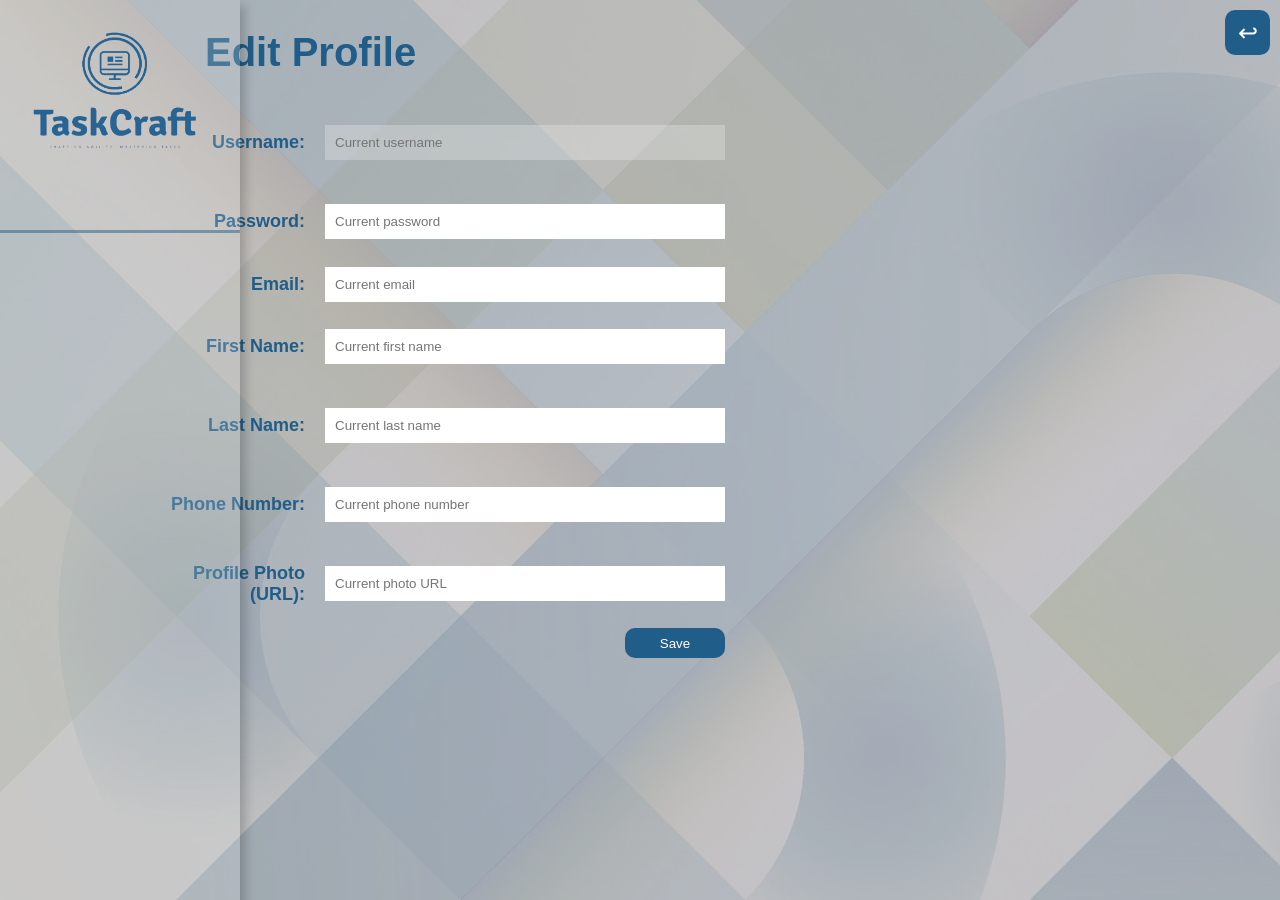
==== FrontEnd/editProfilePage.html @ 683d57b4 "pagina alterar perfil" ====
<!DOCTYPE html>
<html lang="en">
  <head>
    <title>TaskCraft - Edit Profile</title>
    <link rel="icon" href="resources/Logos/tab_logo.png" />
    <link rel="stylesheet" href="style.css" />
  </head>
  <body>
    <aside>
      <img id="logo" src="resources/Logos/logo.png" alt="Logo" />
    </aside>
    <button id="goBackButton">↩</button>
    <div class="profile-content" id="editProfileForm">
      <h2 id="editProfileTitle">Edit Profile</h2>
      <div id="formContainer">
        <form method="post">
          <div class="input-group">
            <label for="username">Username:</label>
            <input
              type="text"
              id="usernameInput"
              name="username"
              placeholder="Current username"
              disabled
            />
          </div>

          <div class="input-group">
            <label for="password">Password:</label>
            <input
              type="password"
              id="passwordInput"
              name="password"
              placeholder="Current password"
            />
          </div>

          <div class="input-group">
            <label for="email">Email:</label>
            <input
              type="email"
              id="emailInput"
              name="email"
              placeholder="Current email"
            />
          </div>

          <div class="input-group">
            <label for="firstName">First Name:</label>
            <input
              type="text"
              id="firstNameInput"
              name="firstName"
              placeholder="Current first name"
            />
          </div>

          <div class="input-group">
            <label for="lastName">Last Name:</label>
            <input
              type="text"
              id="lastNameInput"
              name="lastName"
              placeholder="Current last name"
            />
          </div>

          <div class="input-group">
            <label for="phoneNumber">Phone Number:</label>
            <input
              type="text"
              id="phoneNumberInput"
              name="phoneNumber"
              placeholder="Current phone number"
            />
          </div>

          <div class="input-group">
            <label for="photo">Profile Photo (URL):</label>
            <input
              type="text"
              id="photoInput"
              name="photo"
              placeholder="Current photo URL"
            />
          </div>

          <button type="submit">Save</button>
        </form>
      </div>
    </div>
    <script src="editProfilescript.js"></script>
  </body>
</html>
---- FrontEnd/style.css ----
body {
  background-image: url("resources/Backgrounds/background1.jpg"); /* Define a imagem de fundo */
  background-size: cover; /* Ajusta o tamanho da imagem de fundo para cobrir completamente a página */
  overflow: hidden; /*impede que apareça o scroll, mantendo o conteúdo dentro dos limites visíveis.*/
  position: relative;
  font-family: "Arial", sans-serif;
  display: flex;
  justify-content: center;
  align-items: flex-start;
  height: 100vh;
  margin: 0;
}
/* escurece a imagem de fundo */
body::before {
  content: "";
  position: absolute;
  top: 0;
  left: 0;
  width: 100%;
  height: 100%;
  background: rgba(206, 200, 200, 0.5);
  z-index: -1;
}
/*escurece a imagem de fundo quando um modal é aberto*/
body.modal-open::before {
  content: "";
  position: fixed;
  top: 0;
  right: 0;
  bottom: 0;
  left: 0;
  background-color: rgba(0, 0, 0, 0.5);
  z-index: 2;
}

.center-content {
  display: flex;
  flex-direction: column;
  justify-content: center;
  align-items: center;
}

#modalOverlay2 {
  display: none; 
  position: fixed; 
  z-index: 3; 
  left: 0;
  top: 0;
  width: 100%; 
  height: 100%; 
  overflow: auto; 
  background-color: rgba(0, 0, 0, 0.5); 
}
/* Imagem do Logo que aparece na tela de login */
#logoIni {
  width: 70%; /* Define o tamanho */
  display: block; /*para centrar a imagem*/
  margin: auto; /* Centraliza o logo horizontalmente usando margens automáticas */
  filter: brightness(70%); /*reduz a intensidade do brilho para 70% */
  margin-top: 2%;
}
/* Imagem do Logo no aside (canto superior esquerdo)*/
#logo {
  position: absolute; 
  top: 0; 
  left: 0; 
  width: 170px; 
  height: 120px;
  margin: 30px; 
  filter: brightness(70%);
  z-index: 1; 
  pointer-events: none; 
  user-select: none; /* Impede que o user selecione a imagem */
}
/* container do login */
.container {
  width: 60%; /* Define o tamanho (20% da largura do body)  */
  padding: 2%; /* Adiciona um preenchimento interno a toda a volta */
  background-color: rgba(255, 255, 255, 0.6);
  margin: auto; /* Centraliza o container*/
  margin-top: 1%; /* Adiciona uma margem superior*/
  box-shadow: 0 0 10px rgba(0, 0, 0, 0.2); /* Adiciona uma sombra*/
  font-size: medium; /* Define o tamanho da fonte como médio */
  font-family: sans-serif; /* Define a fonte*/
  border-radius: 10px; /* Adiciona bordas arredondadas */
}
/* Define a cor das labels */
.container label {
  color: #205d88;
  
}
/* Adiciona bordas arredondadas aos campos de entrada de texto */
#username,
#password {
  border-radius: 10px; 
}

/* Elementos de entrada de texto */
input[type="text"],
input[type="password"] {
  width: 100%; /* Define a largura dos campos para ocupar 100% da largura do container */
  padding: 5% 10%; /* Define o preenchimento interno dos campos */
  margin: 3% 0; /* Define a margem dos campos(em relação às labels)*/
  border: 1px solid #ccc; /* margem dos campos*/
  box-sizing: border-box; /* Garante que a largura e a altura definidas náo ultrapassem o container */
}
/* Define as características gerais dos botões */
button {
  background-color: #205d88;
  color: #205d88;
  border: none; /* Remove as margens do botão */
  cursor: pointer; /* Altera a imagem do ponteiro ao passar sobre o botão para indicar que é clicável */
  border-radius: 10px;
  width: 30%;
  height: 5%;
  display: flex;
  justify-content: center;
  align-items: center;
}

button:hover {
  opacity: 0.8; /*Altera a opacidade dos botões quando se passa sobre eles */
}

footer {
  background-color: rgba(168, 146, 124, 0.4);
  color: #fff;
  padding: 1.33%;
  display: flex;
  align-items: center; /* Alinha os itens verticalmente */
  position: absolute;
  bottom: 0; /* Alinha o rodapé na parte inferior da página */
  left: 0; /* Alinha o rodapé à esquerda da página */
  right: 0; /* Alinha o rodapé à direita da página */
  width: 100%;
  max-height: 5%; /* Define a altura máxima do rodapé */
  font-size: 0.7vw;
  font-family: sans-serif;
  gap: 12%; /* Define o espaçamento entre os elementos do rodapé */
}

footer a {
  color: #fff; /* Define a cor do link para branco */
}

.social-link {
  margin: 0; /* Remove a margem dos parágrafos */
}
/*botão de login*/
#loginButton {
  margin-top: 2%; /* Adiciona uma margem superior ao botão */
  height: 2.5rem;
  width: 21.2rem;
  color: white;
}
/*data e hora*/
#dateTimeDisplay {
  position: fixed;
  top: 1rem;
  left: 16.5rem;
  color: #205d88;
  font-weight: bold;
  font-size: 12px;
}
/* label, username e botão logout*/
#userDisplay {
  position: fixed;
  top: 1.5rem;
  right: 5.8rem;
  font-weight: bold;
}
/*label "welcome"*/
#labelUser {
  position: relative;
  top: -0.2rem;
  color: #205d88;
}
/*username*/
#displayUsername {
  white-space: nowrap;
  overflow: hidden;
  text-overflow: ellipsis;
  color: #1d2d38;
  text-decoration: underline;
  max-width: 80%; /* Limita a largura para evitar sobreposição */
  display: inline-block; /* Permite que o elemento tenha uma largura máxima */
}
/*avatar do usuário*/
#userIcon {
  position: fixed;
  top: 0.5rem;
  right: 1rem;
  width: 5rem;
  height: 3.2rem;
}
/*botão de logout*/
#logoutButton {
  position: absolute;
  top: 1.5rem;
  right: -3.9rem;
  margin-top: 0%;
  background-color: transparent;
  color: #205d88;
  border: none;
  width: 3rem;
  height: 3rem;
  font-size: 15px;
  font-weight: bold;
  transition: font-size 0.3s ease;
  display: flex;
  align-items: center;
}
/*aumenta o tamanho do botão de logout quando se passa sobre ele*/
#logoutButton:hover {
  transform: scale(1.2); 
}

/*caracteristicas comuns das argolas*/
#argola1,
#argola2,
#argola3,
#argola4,
#argola5,
#argola6,
#argola7,
#argola8,
#argola9,
#argola10,
#argola11,
#argola12 {
  position: fixed;
  top: 6.5rem;
  z-index: 1;
  height: 2.2rem;
}
/*posiçao de cada argola*/
#argola1 {
  left: 25%;
}

#argola2 {
  left: 30%;
}

#argola3 {
  left: 35%;
}

#argola4 {
  left: 40%;
}

#argola5 {
  left: 50%;
}

#argola6 {
  left: 55%;
}

#argola7 {
  left: 60%;
}

#argola8 {
  left: 65%;
}

#argola9 {
  left: 74%
}

#argola10 {
  left: 79%;
}

#argola11 {
  left: 84%;
}

#argola12 {
  left: 89%;
}
/* botão de adicionar tarefa*/
#addTaskButton {
  position: relative;
  top: 15rem; 
  left: 0%;
  margin-left: 0;
  width: 12rem;
  font-family: inherit;
  font-size: inherit;
  background: white;
  border: 3px solid #205d88;
  margin-right: 2.6rem;
  box-shadow: 0 0 0 #205d88;
  transition: all 0.2s;
  border-radius: 10px;
}

/*caracteristicas do botão de adicionar tarefa quando se passa sobre ele*/
#addTaskButton:hover {
  box-shadow: 0.4rem 0.4rem 0 #205d88;/* Adiciona uma sombra */
  transform: translate(-0.4rem, -0.4rem);/* Move o elemento para cima e para a esquerda */
}
/*caracteristicas do botão de adicionar tarefa quando é clicado*/
#addTaskButton:active {
  box-shadow: 0 0 0 #205d88;/* Remove a sombra */
  transform: translate(0, 0);/* Volta o elemento para a posição original */
}

/* botão de editar perfil */
#editProfileButton {
  position: relative;
  top: 16rem;
  left: 0%;
  margin-left: 0;
  width: 12rem;
  font-family: inherit;
  font-size: inherit;
  background: white;
  border: 3px solid #205d88;
  margin-right: 2.6rem;
  box-shadow: 0 0 0 #205d88;
  transition: all 0.2s;
  border-radius: 10px;
}

/* características do botão de editar perfil quando se passa sobre ele */
#editProfileButton:hover {
  box-shadow: 0.4rem 0.4rem 0 #205d88; /* Adiciona uma sombra */
  transform: translate(-0.4rem, -0.4rem); /* Move o elemento para cima e para a esquerda */
}

/* características do botão de editar perfil quando é clicado */
#editProfileButton:active {
  box-shadow: 0 0 0 #205d88; /* Remove a sombra */
  transform: translate(0, 0); /* Volta o elemento para a posição original */
}

/*caracteristicas dos títulos das colunas (To Do, Doing, Done)*/
.titulos > h2 {
  position: relative;
  top: 40px;
  left: 270px;
  color: #205d88;
  font-size: 2em;
  font-weight: bold;
}
/*caracteristicas das colunas (To Do, Doing, Done)*/
.taskArea {
  position: relative;
  width: 18%;
  height: 500px;
  border: 4px solid #205d88;
  border-left: 10px solid #205d88;
  border-right: 1px solid #000000;
  border-bottom: 1px solid #060606;
  background: linear-gradient(to right, black 50%, transparent 50%);
  background-size: 1px 100%;
  background-position: 0 0;
  background-repeat: no-repeat;
  background-color: rgba(248, 233, 219, 0.7);
  margin-top: 120px;
  margin-bottom: 10px;
  margin-right: 10px;
  border-radius: 10px;
  overflow: auto;
  transform: translateX(80px);
  box-shadow: -10px 0 20px rgba(0, 0, 0, 0.5), -1px 0 0 0 black;
  padding-top: 10px;
}

/*caracteristicas das tarefas*/
.task {
  background-color: #fff;
  border: 2px solid #000;
  margin: 0px;
  padding: 5px;
  box-sizing: border-box;
}
/*caracteristicas da area onde cada tarefa é exibida*/
.taskArea > div {
  width: 90%;
  background-color: #fff;
  border: 2px solid #205d88;
  margin: 12px;
  padding: 10px;
  box-sizing: border-box;
  border-radius: 10px;
    display: flex;
  justify-content: space-between;
  align-items: center;
}
/*adiciona uma sombra quando se passa sobre a tarefa*/
.taskArea > div:hover {
  background-color: rgba(0, 0, 0, 0.2); 
}
/*caracteristicas da area da tarefa quando é clicada*/
.taskArea div:active {
  border-width: 4px; /* Aumenta a largura da borda da div quando clicada */
  transition: border-width 0.3s ease; /* Adiciona um efeito de transição */
}
/*titulo da tarefa*/
.task-element .title {
  white-space: nowrap;
  overflow: hidden;
  text-overflow: ellipsis;
  flex-grow: 1;
}
/*icon prioridade*/
.priority-icon {
  width: 2em;
  height: 2em;
  flex-shrink: 0;
}
/*caracteristicas gerais dos modals*/
.modal {
  display: none;
  position: fixed;
  z-index: 3;
  left: 50%;
  top: 50%;
  transform: translate(-50%, -50%);
  width: auto;
  max-width: 100%;
  max-height: 100%;
  overflow: auto;
  flex-direction: column;
  align-items: center;
  padding: 1.6rem 3rem;
  border: 3px solid #205d88;
  border-radius: 10px;
  background: rgb(255, 255, 255);
  box-shadow: 8px 8px 0 rgba(32, 93, 136, 0.2);
  font-family: "Arial", sans-serif;
  color: #205d88;
}
/*caracteristas dos botões dos modals*/	
.modal button {
  color: inherit;
  font-family: inherit;
  font-size: inherit;
  background: white;
  padding: 0.3rem 3.4rem;
  border: 3px solid #205d88;
  margin-right: 2.6rem;
  box-shadow: 0 0 0 #205d88;
  transition: all 0.2s;
  border-radius: 10px;
}
/*caracteristicas dos botões dos modals quando o cursor passa sobre eles*/
.modal button:hover {
  box-shadow: 0.4rem 0.4rem 0 #205d88;
  transform: translate(-0.4rem, -0.4rem);
}
/*caracteristicas dos botões dos modals quando são clicados*/
.modal button:active {
  box-shadow: 0 0 0 #205d88;
  transform: translate(0, 0);
}
/*caracteristicas dos campos de entrada de texto dos modals*/
.modal textarea {
  background-color: rgba(168, 146, 124, 0.3);
  resize: none;
  border-color: #205d88;
  border-radius: 5px;
}

/*caracteristicas do modal adicionar tarefa*/
#newTaskModal {
    justify-content: center;
    height: 57%;
    width: 40%;
    z-index: 3;
}
/*container no modal (titulo e descrição da tarefa)*/
#newTaskModal .input-container {
  display: flex;
  flex-direction: column;
  margin: 3% 0;
}
/*tamanho do campo de entrada da descrição da tarefa*/
.modal textarea#taskDescription {
  height: 170px;
}
/*container dos botões do modal*/
.buttons-container {
  display: flex;
  justify-content: center;
  gap: 10px;
}


/*caracteristicas do modal de detalhes da tarefa*/
#taskDetailsModal {
max-width: 50%;
}

/*caracteristicas para os componentes do modal*/
#taskDetailsModal .modal-content {
  display: flex;
  flex-direction: column;
  align-items: center;
  justify-content: center;
}

/*caracteristicas do titulo e botão da tarefa no modal de detalhes da tarefa*/
#taskDetailsModal h4.taskTitleInfo,
#taskDetailsModal #modalOkButton {
  text-align: center;
  margin: auto;
  margin-top: 1.6rem;
}

/*Permite partir o titulo caso seja muito grande*/
#taskTitleinfo {
  word-wrap: break-word;
  word-break: break-all; 
}

/*Permite partir a descrição caso seja muito grande*/
#taskDescriptioninfo {
  word-wrap: break-word;
  word-break: break-all; 
}

/*Posiciona o trashIcon*/
#trashIcon {
  display: none;
  position: fixed;
  bottom: 7rem;
  left: 59rem;
  width: 3rem;
  height: 3rem;
}

/*mostra o trashIcon*/
#trashIcon.show {
  display: block;
}

/*animacao do trashIcon*/
#trashIcon.highlightTrash {
  position: fixed;
  bottom: 7rem;
  left: 59rem;
  width: 3.5rem;
  height: 3.5rem;
}

/*caracteristicas do aside*/
aside {
  position: fixed; 
  top: 0;
  left: 0;
  height: 100vh; 
  background-color: rgba(
    240,
    240,
    240,
    0.2
  ); 
  padding: 20px; 
  box-shadow: 5px 5px 10px rgba(0, 0, 0, 0.2); 
  width: 200px; 
}
/*linha azul que divide o aside*/
aside::after {
  content: "";
  position: absolute;
  top: 230px;
  left: 0;
  width: 100%;
  height: 3px; /* Espessura da linha */
  background-color: rgba(
    32,
    93,
    136,
    0.5
  ); /* Cor da linha azul com transparência */
}
/*caracteristicas do modal de confirmação de exclusão de tarefa*/
#deleteWarning {
  color: #205d88;
  display: none; 
  position: fixed;
  z-index: 1; 
  left: 50%;
  top: 50%;
  transform: translate(-50%, -50%);
  width: auto;
  max-width: 20%;
  height: 10%; 
  overflow: auto; 
  flex-direction: column;
  align-items: center;
  padding: 1.6rem 3rem;
  border: 3px solid #205d88;
  border-radius: 5px;
  background: white;
  box-shadow: 8px 8px 0 rgba(32, 93, 136, 0.2);
  border-radius: 10px;
  z-index: 3;
}
/*caracteristicas do texto do modal de confirmação de exclusão de tarefa*/
#deleteWarning .message {
  font-size: 1.1rem;
  margin-bottom: 1.6rem;
  margin-top: 0;
}
/*caracteristicas dos botões do modal de confirmação de exclusão de tarefa*/
#deleteWarning .options {
  display: flex;
  flex-direction: row;
  justify-content: space-between;
}

/*pop-up menu que aparece quando o botão direito é clicado sobre a tarefa*/
#contextMenu {
  display: none;
  position: fixed;
  width: 9%;
  height: 7%;
  z-index: 1;
  background: white;
  border: 3px solid #205d88;
  border-radius: 5px; 
  padding: 0.5rem 1rem;
  box-shadow: 8px 8px 0 rgba(0, 0, 0, 0.2); 
}
/*caracteristicas das opções do pop-up menu*/
#contextMenu div {
  font-size: 1.1rem;
  margin-top: 0;
  margin-bottom: 0.5rem;
  cursor: pointer;
  color: #205d88;
}
/*caracteristicas das opções do pop-up menu quando se passa por cima delas*/
#contextMenu div:hover {
  background-color: #ddd;
  border-radius: 5px;
}
/*caracteristicas do primeiro elemento das opções do pop-up menu (icons)*/
#deleteTask::before,
#editTask::before {
  display: inline-block;
  width: 1em;
  height: 1em;
  content: "";
  background-repeat: no-repeat;
  background-position: center;
  background-size: contain;
  margin-left: 10px;
  filter: invert(1) grayscale(1) brightness(0.5);
}
/*icon da opção de excluir tarefa*/
#deleteTask::before {
  background-image: url("resources/Icons/trash_context.png");
}
/*icon da opção de editar tarefa*/
#editTask::before {
  background-image: url("resources/Icons/edit_context.png");
}

/*modal que aparece quando não são preenchidos os campos necessários para a criação de uma tarefa*/
#warningModal {
  z-index: 4;
}
/*caracteristicas do modal que aparece quando não são preenchidos os campos necessários para a criação de uma tarefa*/
#warningModal .modal-content {
  display: flex;
  flex-direction: column;
  justify-content: center;
  align-items: center;
}
/*dropdown de status*/
#editTaskStatus {
    font-size: 16px;
    padding: 10px;
    border-radius: 5px;
    border: 1px solid #ccc;
    color: #205d88;
    background-color: rgba(168, 146, 124, 0.3);
    margin-bottom: 1.2rem;
    margin-right: 2rem;
  }
  /*caracteristicas do dropdown de status quando se passar sobre as opções*/
  #editTaskStatus:focus {
    outline: none;
    border-color: #205d88;
  }
  /*margens das opções do dropdown de status*/
  #editTaskStatus option {
    padding: 10px;
  }
/* dropdown de prioridade */
#editTaskPriority {
  font-size: 16px;
  padding: 10px;
  border-radius: 5px;
  border: 1px solid #ccc;
  color: #205d88;
  background-color: rgba(168, 146, 124, 0.3);
  margin-bottom: 1.2rem;
}
/*caracteristicas do dropdown de prioridade quando se passar sobre as opções*/
#editTaskPriority:focus {
  outline: none;
  border-color: #205d88;
}
/*margens das opções do dropdown de prioridade*/
#editTaskPriority option {
  padding: 10px;
}
/*caracteristicas do container da escolha da prioridade*/
.center-container {
  display: flex;
  flex-direction: row;
  align-items: baseline;
  justify-content: center;
}
/*caracteristicas do modal editar tarefa*/
#editTaskModal {
  display: flex;
  flex-direction: column;
  align-items: center;
  justify-content: center;
}
/*caracteristicas dos botões do modal editar tarefa*/
#editTaskModal .modal-footer {
    display: flex;
    flex-direction: row;
    justify-content: space-between;
  }

/*caracteristicas dos botões de confirmação e cancelamento do modal de edição de tarefa*/
.modal #modal-footer {
  display: flex;
  flex-direction: row;
  justify-content: space-between;
}
/*caracteristicas do campo de edição da descrição da tarefa*/
#editarTarefaDescricao {
  height: 150px;
}

/*caraacteristicas do botão de confirmação e cancelamento do modal de edição de tarefa*/
#GuardaEditarTarefa, #CancelaEditarTarefa {
  width: 50%;
  height: 20%;
}

/*caracteristicas do container do titulo e descrição da tarefa*/
.input-container {
  display: flex;
  flex-direction: column;
  width: 100%;
}
/*ajuste de tamanho e margem dos containers do titulo e descrição da tarefa*/
.input-container label,
.input-container textarea {
  width: 100%;
  margin-bottom: 10px;
}
/*caracteristicas do modal de confirmação que surge quando se altera a tarefa*/
#confirmationModal {
  display: none;
  position: fixed;
  z-index: 3;
  left: 50%;
  top: 50%;
  transform: translate(-50%, -50%);
  width: auto;
  max-width: 20%;
  overflow: auto;
  flex-direction: column;
  align-items: center;
  padding: 1.6rem 3rem;
  border: 3px solid #205d88;
  border-radius: 5px;
  background: white;
  box-shadow: 8px 8px 0 rgba(32, 93, 136, 0.2);
  height: 150px;
  border-radius: 10px;
}
/*caracteristas do texto do modal de confirmação que surge quando se altera a tarefa*/
#confirmationModal .message {
  font-size: 1.1rem;
  margin-bottom: 1.6rem;
  margin-top: 0;
}
/*caracteristicas dos botões do modal de confirmação que surge quando se altera a tarefa*/
#confirmationModal .modal-footer {
  display: flex;
  flex-direction: row;
  justify-content: space-between;
  align-items: baseline;
}

/*Caracteristicas para os botoes do modal de editar tarefa*/
#editTaskModal .modal-footer {
  display: flex;
  flex-direction: row;
  justify-content: space-between;
}

/*Caracteristicas para a dropdown list de section*/
#editTaskStatus {
  font-size: 16px;
  padding: 10px;
  border-radius: 5px;
  border: 1px solid #ccc;
  color: #205d88;
  background-color: rgba(168, 146, 124, 0.3);
  margin-bottom: 1.2rem;
  margin-right: 2rem;
}

/*Caracteristicas para a dropdown list de section quando se passa sobre as opções*/
#editTaskStatus:focus {
  outline: none;
  border-color: #205d88;
}

/*Margens das opções do dropdown list de section*/
#editTaskStatus option {
  padding: 10px;
}

/*CSS da página de registo*/

/*container do formulário de registo*/
#formContainer {
  margin-top: 0px; 
  margin-right: 1000px; 
}
/* titulo do formulário de registo */
#registrationForm h2 {
  font-family: Arial, sans-serif;
  color: #205d88;
  font-weight: bold;
  font-size: 40px;
  text-align: center;
  margin-top: 5px;
}

#registrationForm {
  margin-top: 20px; 
  margin-left: 100px; 
}

.input-group {
  display: flex;
  align-items: center;
  margin-bottom: 10px; 
}
/* Define as características das labels*/
.input-group label {
  font-family: Arial, sans-serif;
  color: #205d88;
  font-weight: bold;
  font-size: 18px;
  width: 150px; 
  text-align: right; 
  margin-right: 20px;
}

.input-group input {
  width: 400px; 
  box-sizing: border-box; 
  padding: 10px; 
  border: none;
  outline: none;
}
/* Botão de submeter o registo */
#createAccountButton {
  display: inline-block;
  padding: 10px 20px;
  background-color: #205d88;
  color: #fff;
  text-decoration: none;
  border: 1px solid #343a40;
  border-radius: 5px;
  margin-left: 400px;
  border: none;
}




.profile-content {
  margin-left: 600px; /* ajuste este valor conforme necessário */
}

#editProfileTitle {
  font-family: Arial, sans-serif;
  color: #205d88;
  font-weight: bold;
  font-size: 40px;
  text-align: left;
  margin-top: 30px;
  margin-left: 50px;
}

#goBackButton {
  position: fixed;
  top: 10px;
  right: 10px;
  width: 45px;
  color: white; 
  font-size: 24px;
}

button[type="submit"] {
  margin-left: 470px; 
  width: 100px; 
  height: 30px;
  color: white; 
}
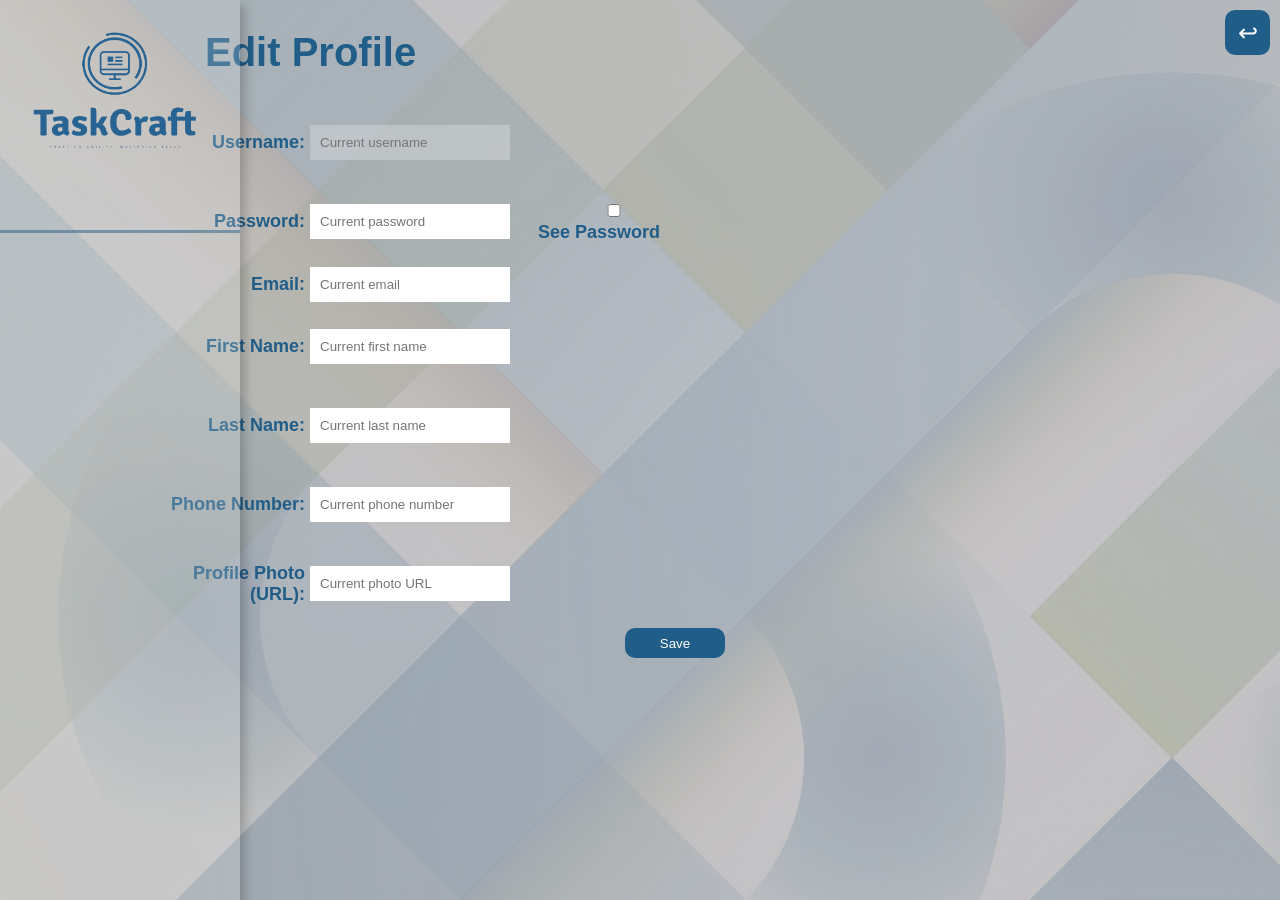
==== commit 20933b1a: "Editar perfil concluído" ====
--- a/FrontEnd/editProfilePage.html
+++ b/FrontEnd/editProfilePage.html
@@ -25,7 +25,7 @@
             />
           </div>
 
-          <div class="input-group">
+          <div class="input-group" id="divPassword">
             <label for="password">Password:</label>
             <input
               type="password"
@@ -33,6 +33,14 @@
               name="password"
               placeholder="Current password"
             />
+            <label for="showPasswordCheckbox" id="showPasswordLabel">
+              <input
+                type="checkbox"
+                id="showPasswordCheckbox"
+                onchange="togglePasswordVisibility()"
+              />
+              See Password
+            </label>
           </div>
 
           <div class="input-group">
--- a/FrontEnd/style.css
+++ b/FrontEnd/style.css
@@ -41,15 +41,15 @@
 }
 
 #modalOverlay2 {
-  display: none; 
-  position: fixed; 
-  z-index: 3; 
+  display: none;
+  position: fixed;
+  z-index: 3;
   left: 0;
   top: 0;
-  width: 100%; 
-  height: 100%; 
-  overflow: auto; 
-  background-color: rgba(0, 0, 0, 0.5); 
+  width: 100%;
+  height: 100%;
+  overflow: auto;
+  background-color: rgba(0, 0, 0, 0.5);
 }
 /* Imagem do Logo que aparece na tela de login */
 #logoIni {
@@ -61,15 +61,15 @@
 }
 /* Imagem do Logo no aside (canto superior esquerdo)*/
 #logo {
-  position: absolute; 
-  top: 0; 
-  left: 0; 
-  width: 170px; 
+  position: absolute;
+  top: 0;
+  left: 0;
+  width: 170px;
   height: 120px;
-  margin: 30px; 
+  margin: 30px;
   filter: brightness(70%);
-  z-index: 1; 
-  pointer-events: none; 
+  z-index: 1;
+  pointer-events: none;
   user-select: none; /* Impede que o user selecione a imagem */
 }
 /* container do login */
@@ -87,12 +87,11 @@
 /* Define a cor das labels */
 .container label {
   color: #205d88;
-  
 }
 /* Adiciona bordas arredondadas aos campos de entrada de texto */
 #username,
 #password {
-  border-radius: 10px; 
+  border-radius: 10px;
 }
 
 /* Elementos de entrada de texto */
@@ -212,7 +211,7 @@
 }
 /*aumenta o tamanho do botão de logout quando se passa sobre ele*/
 #logoutButton:hover {
-  transform: scale(1.2); 
+  transform: scale(1.2);
 }
 
 /*caracteristicas comuns das argolas*/
@@ -267,7 +266,7 @@
 }
 
 #argola9 {
-  left: 74%
+  left: 74%;
 }
 
 #argola10 {
@@ -284,7 +283,7 @@
 /* botão de adicionar tarefa*/
 #addTaskButton {
   position: relative;
-  top: 15rem; 
+  top: 15rem;
   left: 0%;
   margin-left: 0;
   width: 12rem;
@@ -300,13 +299,16 @@
 
 /*caracteristicas do botão de adicionar tarefa quando se passa sobre ele*/
 #addTaskButton:hover {
-  box-shadow: 0.4rem 0.4rem 0 #205d88;/* Adiciona uma sombra */
-  transform: translate(-0.4rem, -0.4rem);/* Move o elemento para cima e para a esquerda */
+  box-shadow: 0.4rem 0.4rem 0 #205d88; /* Adiciona uma sombra */
+  transform: translate(
+    -0.4rem,
+    -0.4rem
+  ); /* Move o elemento para cima e para a esquerda */
 }
 /*caracteristicas do botão de adicionar tarefa quando é clicado*/
 #addTaskButton:active {
-  box-shadow: 0 0 0 #205d88;/* Remove a sombra */
-  transform: translate(0, 0);/* Volta o elemento para a posição original */
+  box-shadow: 0 0 0 #205d88; /* Remove a sombra */
+  transform: translate(0, 0); /* Volta o elemento para a posição original */
 }
 
 /* botão de editar perfil */
@@ -329,7 +331,10 @@
 /* características do botão de editar perfil quando se passa sobre ele */
 #editProfileButton:hover {
   box-shadow: 0.4rem 0.4rem 0 #205d88; /* Adiciona uma sombra */
-  transform: translate(-0.4rem, -0.4rem); /* Move o elemento para cima e para a esquerda */
+  transform: translate(
+    -0.4rem,
+    -0.4rem
+  ); /* Move o elemento para cima e para a esquerda */
 }
 
 /* características do botão de editar perfil quando é clicado */
@@ -388,13 +393,13 @@
   padding: 10px;
   box-sizing: border-box;
   border-radius: 10px;
-    display: flex;
+  display: flex;
   justify-content: space-between;
   align-items: center;
 }
 /*adiciona uma sombra quando se passa sobre a tarefa*/
 .taskArea > div:hover {
-  background-color: rgba(0, 0, 0, 0.2); 
+  background-color: rgba(0, 0, 0, 0.2);
 }
 /*caracteristicas da area da tarefa quando é clicada*/
 .taskArea div:active {
@@ -436,7 +441,7 @@
   font-family: "Arial", sans-serif;
   color: #205d88;
 }
-/*caracteristas dos botões dos modals*/	
+/*caracteristas dos botões dos modals*/
 .modal button {
   color: inherit;
   font-family: inherit;
@@ -469,10 +474,10 @@
 
 /*caracteristicas do modal adicionar tarefa*/
 #newTaskModal {
-    justify-content: center;
-    height: 57%;
-    width: 40%;
-    z-index: 3;
+  justify-content: center;
+  height: 57%;
+  width: 40%;
+  z-index: 3;
 }
 /*container no modal (titulo e descrição da tarefa)*/
 #newTaskModal .input-container {
@@ -491,10 +496,9 @@
   gap: 10px;
 }
 
-
 /*caracteristicas do modal de detalhes da tarefa*/
 #taskDetailsModal {
-max-width: 50%;
+  max-width: 50%;
 }
 
 /*caracteristicas para os componentes do modal*/
@@ -516,13 +520,13 @@
 /*Permite partir o titulo caso seja muito grande*/
 #taskTitleinfo {
   word-wrap: break-word;
-  word-break: break-all; 
+  word-break: break-all;
 }
 
 /*Permite partir a descrição caso seja muito grande*/
 #taskDescriptioninfo {
   word-wrap: break-word;
-  word-break: break-all; 
+  word-break: break-all;
 }
 
 /*Posiciona o trashIcon*/
@@ -551,19 +555,14 @@
 
 /*caracteristicas do aside*/
 aside {
-  position: fixed; 
+  position: fixed;
   top: 0;
   left: 0;
-  height: 100vh; 
-  background-color: rgba(
-    240,
-    240,
-    240,
-    0.2
-  ); 
-  padding: 20px; 
-  box-shadow: 5px 5px 10px rgba(0, 0, 0, 0.2); 
-  width: 200px; 
+  height: 100vh;
+  background-color: rgba(240, 240, 240, 0.2);
+  padding: 20px;
+  box-shadow: 5px 5px 10px rgba(0, 0, 0, 0.2);
+  width: 200px;
 }
 /*linha azul que divide o aside*/
 aside::after {
@@ -583,16 +582,16 @@
 /*caracteristicas do modal de confirmação de exclusão de tarefa*/
 #deleteWarning {
   color: #205d88;
-  display: none; 
-  position: fixed;
-  z-index: 1; 
+  display: none;
+  position: fixed;
+  z-index: 1;
   left: 50%;
   top: 50%;
   transform: translate(-50%, -50%);
   width: auto;
   max-width: 20%;
-  height: 10%; 
-  overflow: auto; 
+  height: 10%;
+  overflow: auto;
   flex-direction: column;
   align-items: center;
   padding: 1.6rem 3rem;
@@ -625,9 +624,9 @@
   z-index: 1;
   background: white;
   border: 3px solid #205d88;
-  border-radius: 5px; 
+  border-radius: 5px;
   padding: 0.5rem 1rem;
-  box-shadow: 8px 8px 0 rgba(0, 0, 0, 0.2); 
+  box-shadow: 8px 8px 0 rgba(0, 0, 0, 0.2);
 }
 /*caracteristicas das opções do pop-up menu*/
 #contextMenu div {
@@ -677,24 +676,24 @@
 }
 /*dropdown de status*/
 #editTaskStatus {
-    font-size: 16px;
-    padding: 10px;
-    border-radius: 5px;
-    border: 1px solid #ccc;
-    color: #205d88;
-    background-color: rgba(168, 146, 124, 0.3);
-    margin-bottom: 1.2rem;
-    margin-right: 2rem;
-  }
-  /*caracteristicas do dropdown de status quando se passar sobre as opções*/
-  #editTaskStatus:focus {
-    outline: none;
-    border-color: #205d88;
-  }
-  /*margens das opções do dropdown de status*/
-  #editTaskStatus option {
-    padding: 10px;
-  }
+  font-size: 16px;
+  padding: 10px;
+  border-radius: 5px;
+  border: 1px solid #ccc;
+  color: #205d88;
+  background-color: rgba(168, 146, 124, 0.3);
+  margin-bottom: 1.2rem;
+  margin-right: 2rem;
+}
+/*caracteristicas do dropdown de status quando se passar sobre as opções*/
+#editTaskStatus:focus {
+  outline: none;
+  border-color: #205d88;
+}
+/*margens das opções do dropdown de status*/
+#editTaskStatus option {
+  padding: 10px;
+}
 /* dropdown de prioridade */
 #editTaskPriority {
   font-size: 16px;
@@ -730,10 +729,10 @@
 }
 /*caracteristicas dos botões do modal editar tarefa*/
 #editTaskModal .modal-footer {
-    display: flex;
-    flex-direction: row;
-    justify-content: space-between;
-  }
+  display: flex;
+  flex-direction: row;
+  justify-content: space-between;
+}
 
 /*caracteristicas dos botões de confirmação e cancelamento do modal de edição de tarefa*/
 .modal #modal-footer {
@@ -747,7 +746,8 @@
 }
 
 /*caraacteristicas do botão de confirmação e cancelamento do modal de edição de tarefa*/
-#GuardaEditarTarefa, #CancelaEditarTarefa {
+#GuardaEditarTarefa,
+#CancelaEditarTarefa {
   width: 50%;
   height: 20%;
 }
@@ -833,8 +833,8 @@
 
 /*container do formulário de registo*/
 #formContainer {
-  margin-top: 0px; 
-  margin-right: 1000px; 
+  margin-top: 0px;
+  margin-right: 1000px;
 }
 /* titulo do formulário de registo */
 #registrationForm h2 {
@@ -847,14 +847,14 @@
 }
 
 #registrationForm {
-  margin-top: 20px; 
-  margin-left: 100px; 
+  margin-top: 20px;
+  margin-left: 100px;
 }
 
 .input-group {
   display: flex;
   align-items: center;
-  margin-bottom: 10px; 
+  margin-bottom: 10px;
 }
 /* Define as características das labels*/
 .input-group label {
@@ -862,15 +862,15 @@
   color: #205d88;
   font-weight: bold;
   font-size: 18px;
-  width: 150px; 
-  text-align: right; 
-  margin-right: 20px;
+  width: 150px;
+  text-align: right;
+  margin-right: 5px;
 }
 
 .input-group input {
-  width: 400px; 
-  box-sizing: border-box; 
-  padding: 10px; 
+  width: 200px;
+  box-sizing: border-box;
+  padding: 10px;
   border: none;
   outline: none;
 }
@@ -887,9 +887,6 @@
   border: none;
 }
 
-
-
-
 .profile-content {
   margin-left: 600px; /* ajuste este valor conforme necessário */
 }
@@ -909,13 +906,13 @@
   top: 10px;
   right: 10px;
   width: 45px;
-  color: white; 
+  color: white;
   font-size: 24px;
 }
 
 button[type="submit"] {
-  margin-left: 470px; 
-  width: 100px; 
+  margin-left: 470px;
+  width: 100px;
   height: 30px;
-  color: white; 
-}+  color: white;
+}
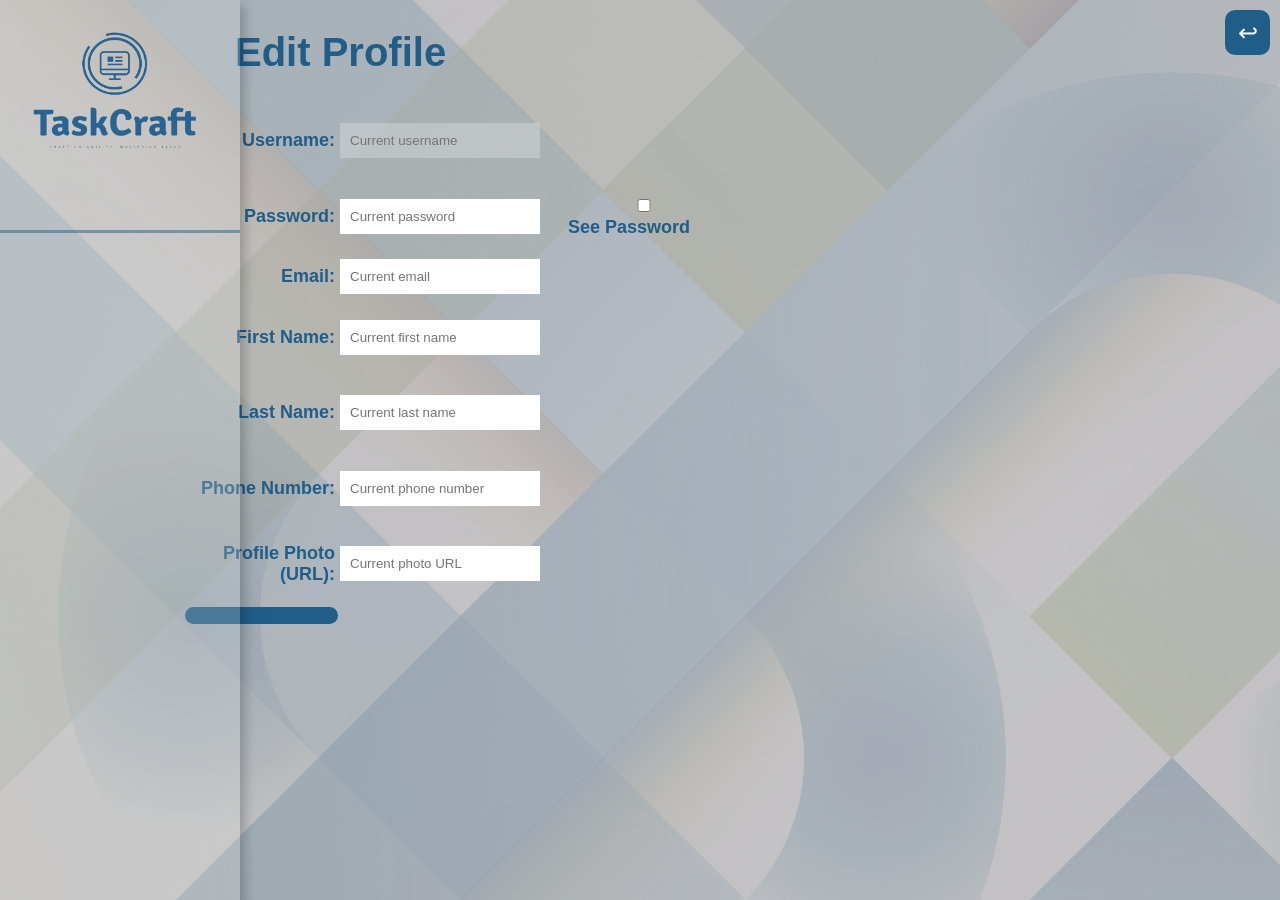
==== commit 15761e9b: "UpdateUser no back concluído" ====
--- a/FrontEnd/editProfilePage.html
+++ b/FrontEnd/editProfilePage.html
@@ -93,7 +93,7 @@
             />
           </div>
 
-          <button type="submit">Save</button>
+          <button type="button" onclick="saveNewInfos()">Save</button>
         </form>
       </div>
     </div>
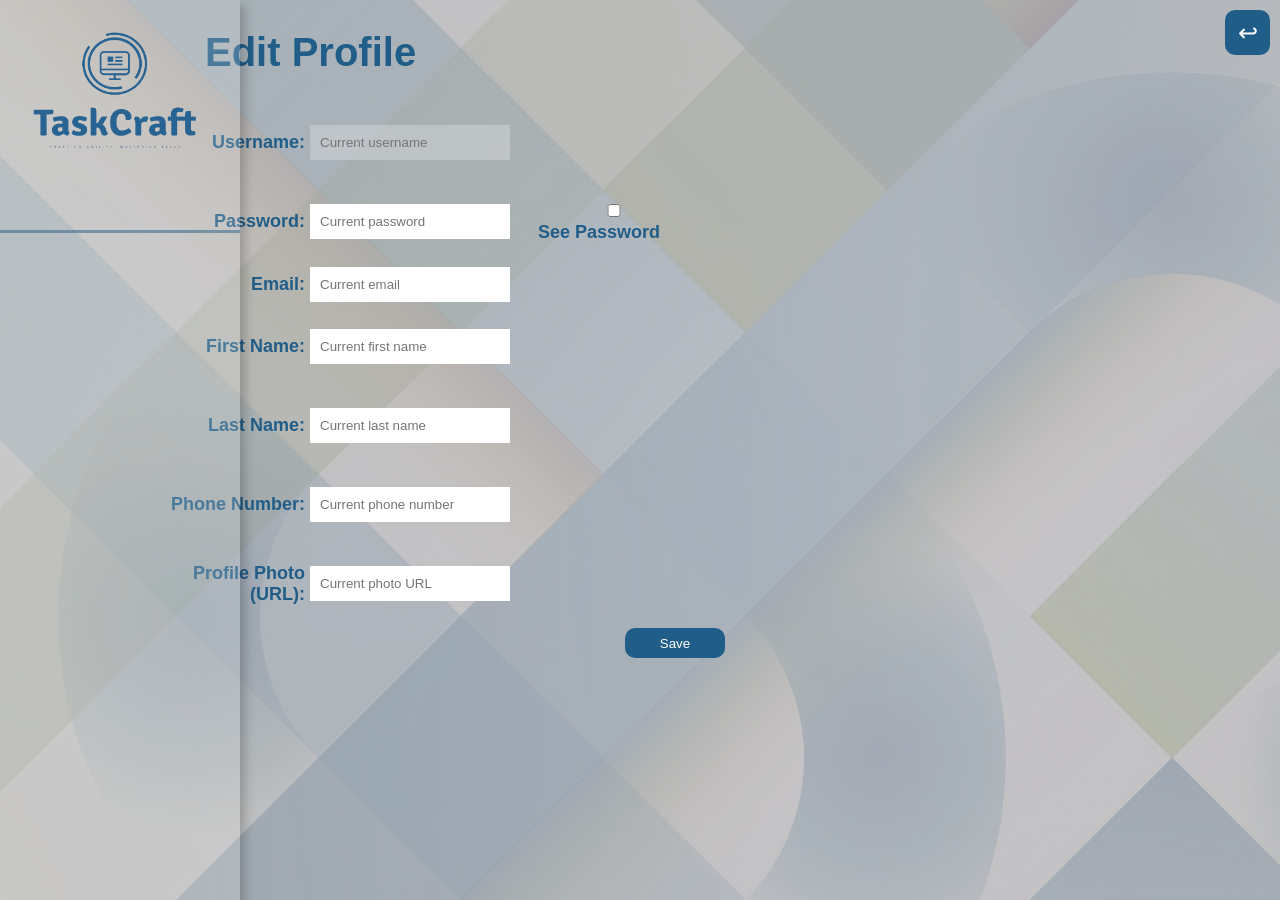
==== commit c229f7d5: "UpdateUser conectado do back com o front" ====
--- a/FrontEnd/editProfilePage.html
+++ b/FrontEnd/editProfilePage.html
@@ -93,7 +93,7 @@
             />
           </div>
 
-          <button type="button" onclick="saveNewInfos()">Save</button>
+          <button id="saveButton" type="submit">Save</button>
         </form>
       </div>
     </div>
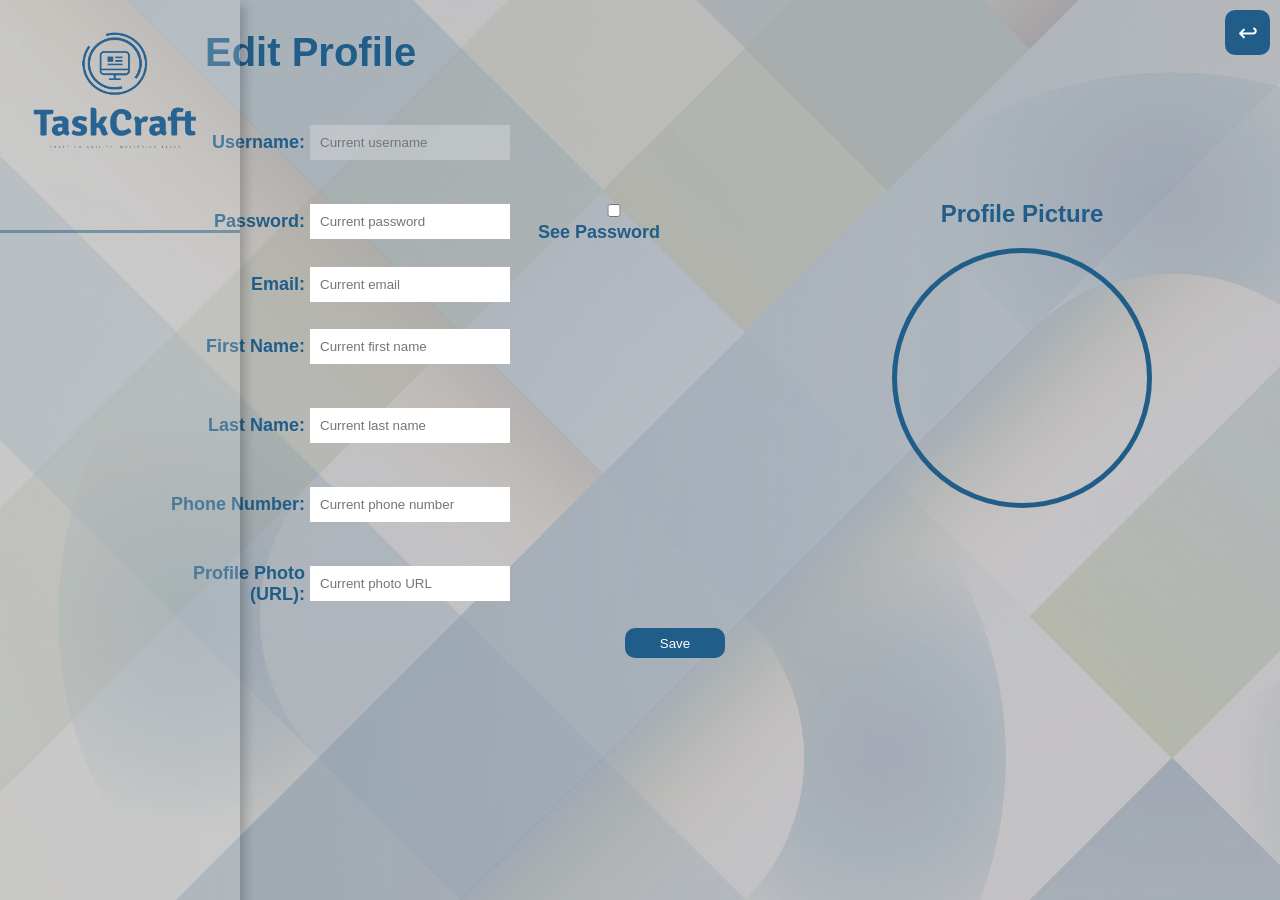
==== commit be397793: "foto a mudar" ====
--- a/FrontEnd/editProfilePage.html
+++ b/FrontEnd/editProfilePage.html
@@ -97,6 +97,10 @@
         </form>
       </div>
     </div>
+    <div id="profilePreviewContainer">
+      <h2>Profile Picture</h2>
+      <div id="profilePreview"></div>
+    </div>
     <script src="editProfilescript.js"></script>
   </body>
 </html>
--- a/FrontEnd/style.css
+++ b/FrontEnd/style.css
@@ -188,9 +188,10 @@
 #userIcon {
   position: fixed;
   top: 0.5rem;
-  right: 1rem;
-  width: 5rem;
-  height: 3.2rem;
+  right: 2rem;
+  width: 3.2rem;
+  height: 3rem;
+  border-radius: 50%;
 }
 /*botão de logout*/
 #logoutButton {
@@ -475,7 +476,7 @@
 /*caracteristicas do modal adicionar tarefa*/
 #newTaskModal {
   justify-content: center;
-  height: 57%;
+  height: 82%;
   width: 40%;
   z-index: 3;
 }
@@ -489,11 +490,29 @@
 .modal textarea#taskDescription {
   height: 170px;
 }
+/* container das datas no modal de adicionar tarefa*/
+.date-container {
+  margin-bottom: 40px;
+  margin-left: 50px;
+}
+/*margem entre os campos de data*/
+#inicialDate {
+  margin-right: 100px; 
+}
+
 /*container dos botões do modal*/
 .buttons-container {
   display: flex;
   justify-content: center;
-  gap: 10px;
+  flex-wrap: nowrap;
+}
+
+#cancelTaskButton {
+  margin-left: 40px; 
+}
+
+#submitTaskButton {
+  margin-left: 110px; 
 }
 
 /*caracteristicas do modal de detalhes da tarefa*/
@@ -901,6 +920,22 @@
   margin-left: 50px;
 }
 
+#profilePreviewContainer {
+  position: fixed;
+  right: 10%; 
+  top: 20%; 
+  text-align: center;
+  color: #205d88;
+}
+
+#profilePreview {
+  border: 5px solid #205d88; /* Adicione um contorno */
+  border-radius: 50%; /* Faça o div circular */
+  background-size: cover; /* Faça a imagem cobrir todo o div */
+  width: 250px; /* Ajuste este valor conforme necessário */
+  height: 250px; /* Ajuste este valor conforme necessário */
+}
+
 #goBackButton {
   position: fixed;
   top: 10px;
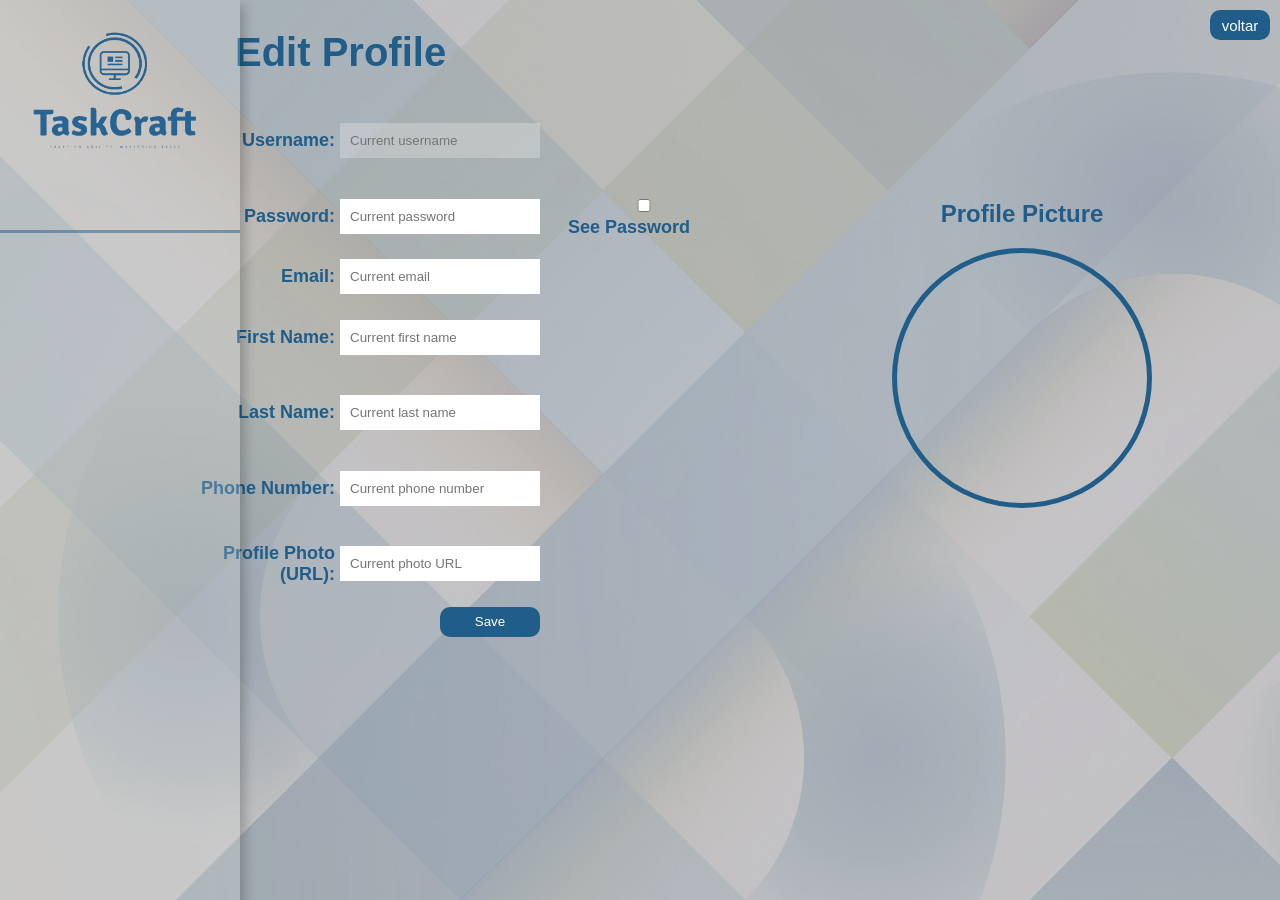
==== commit c2d7954b: "alteraçoessss" ====
--- a/FrontEnd/editProfilePage.html
+++ b/FrontEnd/editProfilePage.html
@@ -9,7 +9,7 @@
     <aside>
       <img id="logo" src="resources/Logos/logo.png" alt="Logo" />
     </aside>
-    <button id="goBackButton">↩</button>
+    <button id="goBackButton">voltar</button>
     <div class="profile-content" id="editProfileForm">
       <h2 id="editProfileTitle">Edit Profile</h2>
       <div id="formContainer">
--- a/FrontEnd/style.css
+++ b/FrontEnd/style.css
@@ -907,7 +907,7 @@
 }
 
 .profile-content {
-  margin-left: 600px; /* ajuste este valor conforme necessário */
+  margin-left: 600px; 
 }
 
 #editProfileTitle {
@@ -929,24 +929,25 @@
 }
 
 #profilePreview {
-  border: 5px solid #205d88; /* Adicione um contorno */
-  border-radius: 50%; /* Faça o div circular */
-  background-size: cover; /* Faça a imagem cobrir todo o div */
-  width: 250px; /* Ajuste este valor conforme necessário */
-  height: 250px; /* Ajuste este valor conforme necessário */
+  border: 5px solid #205d88; 
+  border-radius: 50%; 
+  background-size: cover; 
+  width: 250px; 
+  height: 250px; 
 }
 
 #goBackButton {
   position: fixed;
   top: 10px;
   right: 10px;
-  width: 45px;
+  width: 60px;
   color: white;
-  font-size: 24px;
+  font-size: 15px;
+  height: 30px;
 }
 
 button[type="submit"] {
-  margin-left: 470px;
+  margin-left: 255px;
   width: 100px;
   height: 30px;
   color: white;
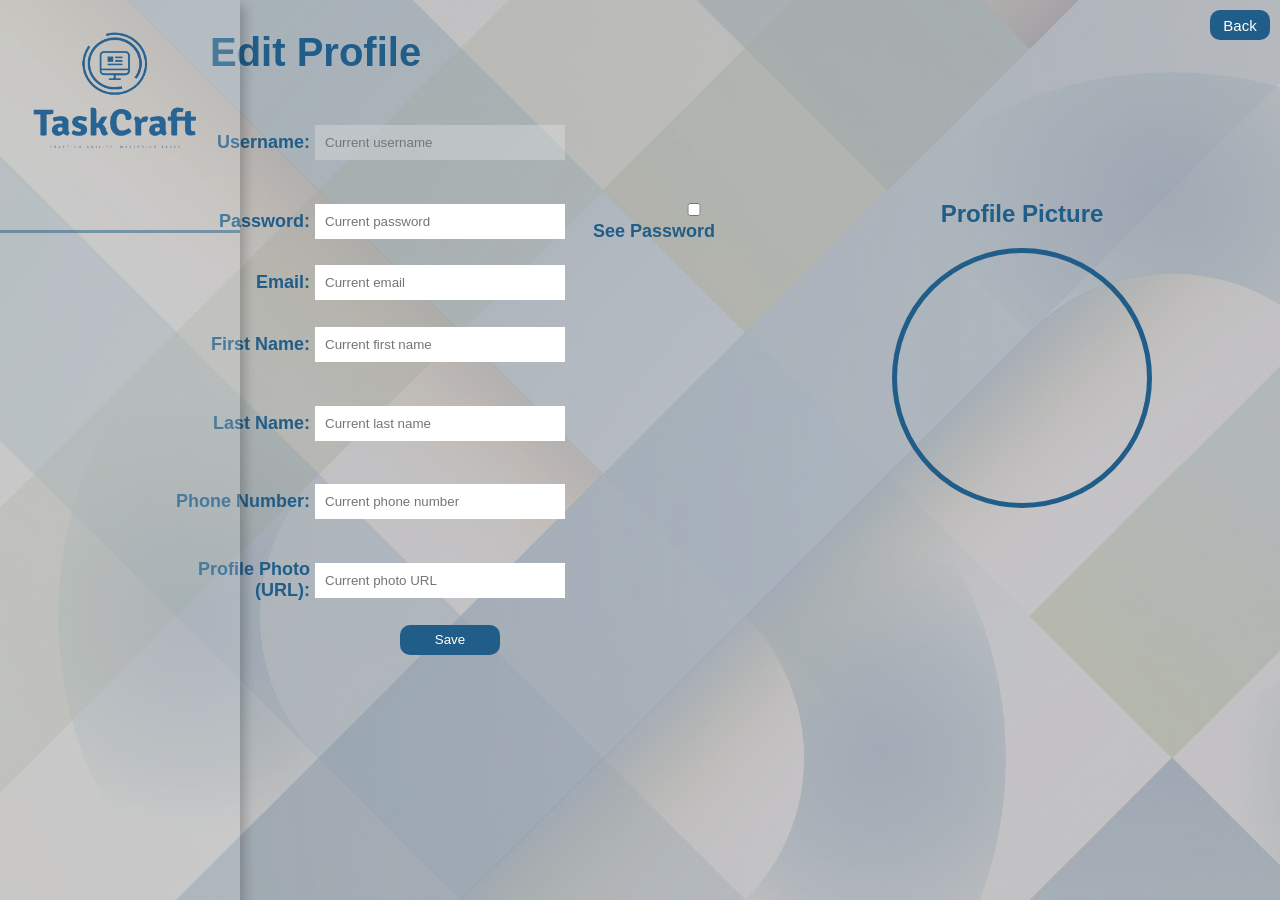
==== commit f7a62d80: "Final 4" ====
--- a/FrontEnd/editProfilePage.html
+++ b/FrontEnd/editProfilePage.html
@@ -9,7 +9,7 @@
     <aside>
       <img id="logo" src="resources/Logos/logo.png" alt="Logo" />
     </aside>
-    <button id="goBackButton">voltar</button>
+    <button id="goBackButton">Back</button>
     <div class="profile-content" id="editProfileForm">
       <h2 id="editProfileTitle">Edit Profile</h2>
       <div id="formContainer">
--- a/FrontEnd/style.css
+++ b/FrontEnd/style.css
@@ -1,3 +1,4 @@
+/* Define as características gerais do corpo das páginas */
 body {
   background-image: url("resources/Backgrounds/background1.jpg"); /* Define a imagem de fundo */
   background-size: cover; /* Ajusta o tamanho da imagem de fundo para cobrir completamente a página */
@@ -10,7 +11,7 @@
   height: 100vh;
   margin: 0;
 }
-/* escurece a imagem de fundo */
+/* cria uma sobreposição cinza semi-transparente que cobre o conteúdo do corpo da página e fica atrás do conteúdo */
 body::before {
   content: "";
   position: absolute;
@@ -237,47 +238,36 @@
 #argola1 {
   left: 25%;
 }
-
 #argola2 {
   left: 30%;
 }
-
 #argola3 {
   left: 35%;
 }
-
 #argola4 {
   left: 40%;
 }
-
 #argola5 {
   left: 50%;
 }
-
 #argola6 {
   left: 55%;
 }
-
 #argola7 {
   left: 60%;
 }
-
 #argola8 {
   left: 65%;
 }
-
 #argola9 {
   left: 74%;
 }
-
 #argola10 {
   left: 79%;
 }
-
 #argola11 {
   left: 84%;
 }
-
 #argola12 {
   left: 89%;
 }
@@ -314,11 +304,11 @@
 
 /* botão de editar perfil */
 #editProfileButton {
-  position: relative;
-  top: 16rem;
+  position: relative; /* Define a posição */
+  top: 16rem; /* Define a posição em relação ao topo */
   left: 0%;
   margin-left: 0;
-  width: 12rem;
+  width: 12rem; /* Define a largura */
   font-family: inherit;
   font-size: inherit;
   background: white;
@@ -377,18 +367,10 @@
   padding-top: 10px;
 }
 
-/*caracteristicas das tarefas*/
-.task {
-  background-color: #fff;
-  border: 2px solid #000;
-  margin: 0px;
-  padding: 5px;
-  box-sizing: border-box;
-}
 /*caracteristicas da area onde cada tarefa é exibida*/
 .taskArea > div {
   width: 90%;
-  background-color: #fff;
+  height: 50px; /* Adjust the height as desired */
   border: 2px solid #205d88;
   margin: 12px;
   padding: 10px;
@@ -398,10 +380,7 @@
   justify-content: space-between;
   align-items: center;
 }
-/*adiciona uma sombra quando se passa sobre a tarefa*/
-.taskArea > div:hover {
-  background-color: rgba(0, 0, 0, 0.2);
-}
+
 /*caracteristicas da area da tarefa quando é clicada*/
 .taskArea div:active {
   border-width: 4px; /* Aumenta a largura da borda da div quando clicada */
@@ -414,12 +393,7 @@
   text-overflow: ellipsis;
   flex-grow: 1;
 }
-/*icon prioridade*/
-.priority-icon {
-  width: 2em;
-  height: 2em;
-  flex-shrink: 0;
-}
+
 /*caracteristicas gerais dos modals*/
 .modal {
   display: none;
@@ -486,6 +460,7 @@
   flex-direction: column;
   margin: 3% 0;
 }
+
 /*tamanho do campo de entrada da descrição da tarefa*/
 .modal textarea#taskDescription {
   height: 170px;
@@ -497,7 +472,7 @@
 }
 /*margem entre os campos de data*/
 #inicialDate {
-  margin-right: 100px; 
+  margin-right: 100px;
 }
 
 /*container dos botões do modal*/
@@ -508,11 +483,11 @@
 }
 
 #cancelTaskButton {
-  margin-left: 40px; 
+  margin-left: 40px;
 }
 
 #submitTaskButton {
-  margin-left: 110px; 
+  margin-left: 110px;
 }
 
 /*caracteristicas do modal de detalhes da tarefa*/
@@ -546,30 +521,6 @@
 #taskDescriptioninfo {
   word-wrap: break-word;
   word-break: break-all;
-}
-
-/*Posiciona o trashIcon*/
-#trashIcon {
-  display: none;
-  position: fixed;
-  bottom: 7rem;
-  left: 59rem;
-  width: 3rem;
-  height: 3rem;
-}
-
-/*mostra o trashIcon*/
-#trashIcon.show {
-  display: block;
-}
-
-/*animacao do trashIcon*/
-#trashIcon.highlightTrash {
-  position: fixed;
-  bottom: 7rem;
-  left: 59rem;
-  width: 3.5rem;
-  height: 3.5rem;
 }
 
 /*caracteristicas do aside*/
@@ -849,7 +800,6 @@
 }
 
 /*CSS da página de registo*/
-
 /*container do formulário de registo*/
 #formContainer {
   margin-top: 0px;
@@ -864,12 +814,12 @@
   text-align: center;
   margin-top: 5px;
 }
-
+/*posição do formulário de registo*/
 #registrationForm {
   margin-top: 20px;
   margin-left: 100px;
 }
-
+/* Define as características do formulário de registo */
 .input-group {
   display: flex;
   align-items: center;
@@ -887,7 +837,7 @@
 }
 
 .input-group input {
-  width: 200px;
+  width: 250px;
   box-sizing: border-box;
   padding: 10px;
   border: none;
@@ -905,11 +855,18 @@
   margin-left: 400px;
   border: none;
 }
-
+/*posição do container do formulário de edição de perfil*/
 .profile-content {
-  margin-left: 600px; 
-}
-
+  margin-left: 600px;
+}
+#goBackButton {
+  background-color: #205d88;
+  color: white;
+  position: fixed;
+  top: 10px;
+  right: 10px;
+}
+/*Caracteristicas do título do formulário de edição de perfil*/
 #editProfileTitle {
   font-family: Arial, sans-serif;
   color: #205d88;
@@ -919,23 +876,23 @@
   margin-top: 30px;
   margin-left: 50px;
 }
-
+/*container do formulário de edição de perfil*/
 #profilePreviewContainer {
   position: fixed;
-  right: 10%; 
-  top: 20%; 
+  right: 10%;
+  top: 20%;
   text-align: center;
   color: #205d88;
 }
-
+/*caracteristicas do container do avatar do user*/
 #profilePreview {
-  border: 5px solid #205d88; 
-  border-radius: 50%; 
-  background-size: cover; 
-  width: 250px; 
-  height: 250px; 
-}
-
+  border: 5px solid #205d88;
+  border-radius: 50%;
+  background-size: cover;
+  width: 250px;
+  height: 250px;
+}
+/*caracteristicas do botão de voltar*/
 #goBackButton {
   position: fixed;
   top: 10px;
@@ -945,9 +902,9 @@
   font-size: 15px;
   height: 30px;
 }
-
+/*caracteristicas do botão de submeter o registo*/
 button[type="submit"] {
-  margin-left: 255px;
+  margin-left: 240px;
   width: 100px;
   height: 30px;
   color: white;
